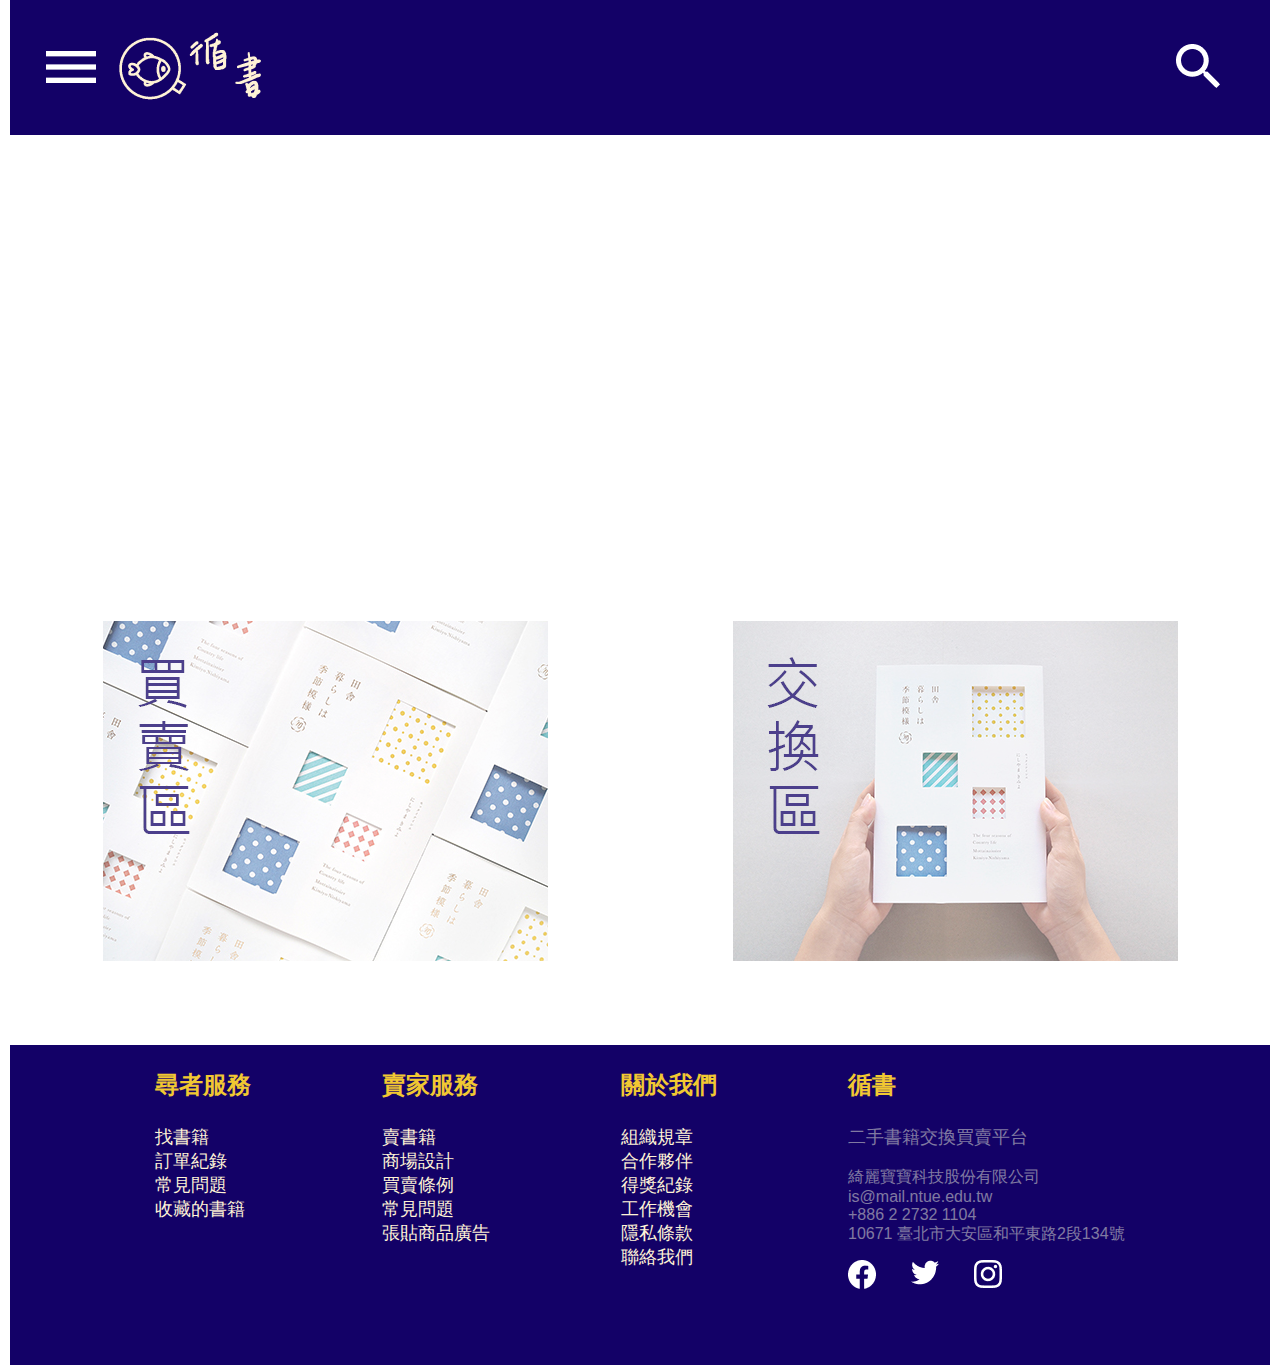
==== index.html @ d37af4cf "Add files via upload" ====
<!DOCTYPE html>
<html lang="en">
<head>
    <meta charset="UTF-8">
    <meta http-equiv="X-UA-Compatible" content="IE=edge">
    <meta name="viewport" content="width=device-width, initial-scale=1.0">
    <title>Document</title>
    <link rel="stylesheet" href="https://necolas.github.io/normalize.css/">
    <link rel="stylesheet" href="css/style.css">
</head>
<body>
    <div class="contain">
        <header>
            <div class="H_nav">
                <div class="H_nav_btn_menu">
                   
                </div>
                <div class="H_nav_btn_logo">
                    <img src="img/H_logo.png" alt="Logo">
                </div>
                <div class="H_nav_btn_search">
                    <img src="img/H_btn_search.png" alt="Search">
                </div> 
            </div>
            <div id="cover" class="coverflow">
                <a href='#'><img src="img/H_banner.png" alt="Banner" ></a>
                <a href='#'><img src="img/H_banner_b.png" alt="Banner_b"></a>
                <a href='#'><img src="img/H_banner_c.png" alt="Banner_c"></a>
            </div>

            <div class="sideMenu" style="display: none" id="mySidebar">
                
                <div class="sidetitle">
                    <img src="img/sidetitle_img.png" class="sidetitle_img">
                    <p class="sidetitle_p">珊瑚</p>	
                </div>
                <nav class="sidemenu_all">
                    <a href="login.html"><li class="sidemenu_text">登入</li>
                    </a>               
                    <li class="sidemenu_text">註冊</li>
                    <li class="sidemenu_text">我的書櫃</li>
                    <li class="sidemenu_text">我的賣場</li>
                    <li class="sidemenu_text">購買紀錄</li>
                    <li class="sidemenu_text">換書紀錄</li>
                    <li class="sidemenu_text">我的評論</li>
                    <li class="sidemenu_text">心得交流</li>
                    <li class="sidemenu_text">舉辦活動</li>
                </nav>
            </div>
            <div class="w3-teal">
                <button class="bar-item_op" onclick="w3_open()" id="bar-item_op">
                    <img src="img/H_btn_menu.png">
                </button>
            </div>
            <div class="w3-teal">
                <button onclick="w3_close()" class="bar-item_cl" id="bar-item_cl">
                    <img src="img/H_btn_menu.png">
                </button>
            </div>
        </header>

        <article>
            <div class="A_contain">
                <div class="A_imgA">
                    <a href="sele.html">
                    <img src="img/A_imga.png" alt="買賣區">
                    </a>
                </div>
                <div class="A_imgB">
                    <a href="change.html">
                        <img src="img/A_imgb.png" alt="交易區">
                    </a>                   
                </div>                
            </div>
        </article>

        <footer>
            <div class="F_contain">
                <div class="F_textA"> 
                    <p class="F_text_a">尋者服務</p>
                    <p class="F_text_b">找書籍</p>              
                    <p class="F_text_b">訂單紀錄</p>
                    <p class="F_text_b">常見問題</p>
                    <p class="F_text_b">收藏的書籍</p>                             
                </div>
                <div class="F_textB">
                    <p class="F_text_a">賣家服務</p>
                    <p class="F_text_b">賣書籍</p>
                    <p class="F_text_b">商場設計</p>               
                    <p class="F_text_b">買賣條例</p>
                    <p class="F_text_b">常見問題</p> 
                    <p class="F_text_b">張貼商品廣告</p>                    
                </div>
                <div class="F_textC">
                    <p class="F_text_a">關於我們</p>
                    <p class="F_text_b">組織規章</p>
                    <p class="F_text_b">合作夥伴</p>               
                    <p class="F_text_b">得獎紀錄</p>
                    <p class="F_text_b">工作機會</p> 
                    <p class="F_text_b">隱私條款</p>  
                    <p class="F_text_b">聯絡我們</p>
                </div>
                <div class="F_textD">
                    <p class="F_text_a">循書</p>
                    <p class="F_text_c">二手書籍交換買賣平台</p>
                    <p class="F_text_d">綺麗寶寶科技股份有限公司</p>
                    <p class="F_text_d">is@mail.ntue.edu.tw</p>
                    <p class="F_text_d">+886 2 2732 1104</p>
                    <p class="F_text_d">10671 臺北市大安區和平東路2段134號</p>
                    <div class="F_btn">
                        <div class="F_btn_fb">
                            <a href="https://www.facebook.com/">
                                <img src="img/F_btn_fb.png" alt="Facebook">
                            </a>
                        </div>
                        <div class="F_btn_tw">
                            <a href="https://twitter.com/?lang=zh-tw">
                                <img src="img/F_btn_tw.png" alt="Twitter">
                            </a>                       
                        </div>
                        <div class="F_btn_ig">
                            <a href="https://www.instagram.com/">
                                <img src="img/F_btn_ig.png" alt="Instagram">
                            </a>                    
                        </div>
                    </div>
                </div>    
            </div>
                
            
        </footer>
    </div>
    <script>
        function w3_open() {
          document.getElementById("mySidebar").style.display = "block";
          document.getElementById("bar-item_op").style.display = "none";
          document.getElementById("bar-item_cl").style.display = "block";
        }
        
        function w3_close() {
          document.getElementById("mySidebar").style.display = "none";
          document.getElementById("bar-item_op").style.display = "block";
          document.getElementById("bar-item_cl").style.display = "none";
        }
        </script>
</body>
</html>
---- css/style.css ----
body{
    margin: 0px;
    padding: 0px;
}
.contain{
    width: 1260px;
    margin: auto;
    font-family: 'Microsoft JhengHei', sans-serif;
}


/**header**/
header{
    width: 1260px;
    height: 540px;
}
.H_nav{
    width: 100%;
    /* width: 1260px; */
    height: 135px;
    background-color: #130167;
    display: flex;
    flex-direction: row;
    justify-content: space-between;
    align-items: center;
}

.H_nav_btn_logo{
    margin-left: -800px;
}
.H_nav_btn_search{
    margin-right: 50px;
}
.H_nav_btn_search:hover{
    cursor: pointer;
}

.sideMenu{
    position: relative;
    top: -626px;
    z-index: 2;
}
.bar-item_op{
    border: none;
    background-color: #130167;
    position: relative;
    top: -575px;
    left: 30px;
}
.bar-item_op:hover{
    cursor: pointer;
}
.bar-item_cl{
    border: none;
    background-color: #130167;
    position: relative;
    top: -1620px;
    left: 320px;
    z-index: 3;
}
.bar-item_cl:hover{
    cursor: pointer;
}
.sidetitle{
    width: 300px;
    height: 135px;
    font-size: 36px;
    background-color: #D9D9D9;
    border-bottom: black 1px solid;
    display: flex;
    flex-direction: row;
    align-items: center;
}
.sidetitle_img{
    height: 84px;
    width: 84px;
    margin-left: 30px;  
}
.sidetitle_p{
    margin-left: 30px;  
}
a{
    text-decoration:none;
    color: black;
}
.sidemenu_text:hover{
    cursor: pointer;
    color: #AEAEAE;
}
.sidemenu_all{
    background-color: #FFF3D6;
    width: 300px;
    height: 890px;
    padding-top: 20px;
}
.sidemenu_text{
    list-style: none;
    font-size: 36px;
    line-height: 60px;
    margin-left: 30px;   
    margin-top: 10px;
}

.coverflow{
    width: 700px;
    height: 490px;
    position: relative;
}

.coverflow>a{
    width: 1260px;
    height: 405px;
    display: block;
    position: absolute;
    top:0;
    left:0;
    opacity: 0;
    filter: alpha(opacity=0);

 -webkit-animation: silder 15s linear infinite;
 animation: silder 15s linear infinite;
}
.coverflow>a>img{
    max-width: 100%;
}

@-webkit-keyframes silder {
    3% {
        opacity: 1;
        filter: alpha(opacity=100);
    }
    27% {
        opacity: 1;
        filter: alpha(opacity=100);
    }
    30% {
        opacity: 0;
        filter: alpha(opacity=0);
    }
}
@keyframes silder {
    3% {
        opacity: 1;
        filter: alpha(opacity=100);
    }
    27% {
        opacity: 1;
        filter: alpha(opacity=100);
    }
    30% {
        opacity: 0;
        filter: alpha(opacity=0);
    }
}

.coverflow>a:nth-child(3) {
    -webkit-animation-delay: 10s;
            animation-delay: 10s;               
}
.coverflow>a:nth-child(2) {
    -webkit-animation-delay: 5s;
            animation-delay: 5s;
}
.coverflow>a:nth-child(1) {
    -webkit-animation-delay: 0s;
            animation-delay: 0s;    
}

.coverflow:hover>a{
-webkit-animation-play-state: paused;
        animation-play-state: paused;
}

/**article**/
article{
    width: 1260px;
    height: 505px;
    background-color: white;
}
.A_contain{
    width: 1260px;
    height: 505px;
    display: flex;
    flex-direction: row;
    justify-content: space-around; 
    align-items: center;
    z-index: 1;
}
.A_imgA{
    opacity: 0.75;
}
.A_imgB{
    opacity: 0.75;
}
.A_imgA:hover{
    cursor: pointer;
    opacity: 3;
}
.A_imgB:hover{
    cursor: pointer;
    opacity: 3;
}


/**footer**/
footer{
    width: 1260px;
    height: 320px;
    background-color: #130167;
}
.F_contain{
    display: flex;
    flex-direction: row;
    justify-content: space-around; 
    padding: 0px 80px;
}
.F_text_a{
    color: #F1C832;
    font-size: 24px;
    font-weight: bold;
}
.F_text_b{
    color: #FFF3D6;
    font-size: 18px;
    margin: 0px;
}
.F_text_b:hover{
    cursor: pointer;
    color: #F1C832;
}
.F_text_c{
    opacity: 0.6;
    color: #C9C9C9;
    font-size: 18px;
}
.F_text_d{
    opacity: 0.6;
    color: #C9C9C9;
    font-size: 16px;
    margin: 0px;
}
.F_btn{   
    display: flex;
    flex-direction: row;
    margin-top: 15px;
}

.F_btn_tw{
    margin: 0px 35px;
}

.F_btn_fb:hover{
    cursor: pointer;
}
.F_btn_tw:hover{
    cursor: pointer;
}
.F_btn_ig:hover{
    cursor: pointer;
}
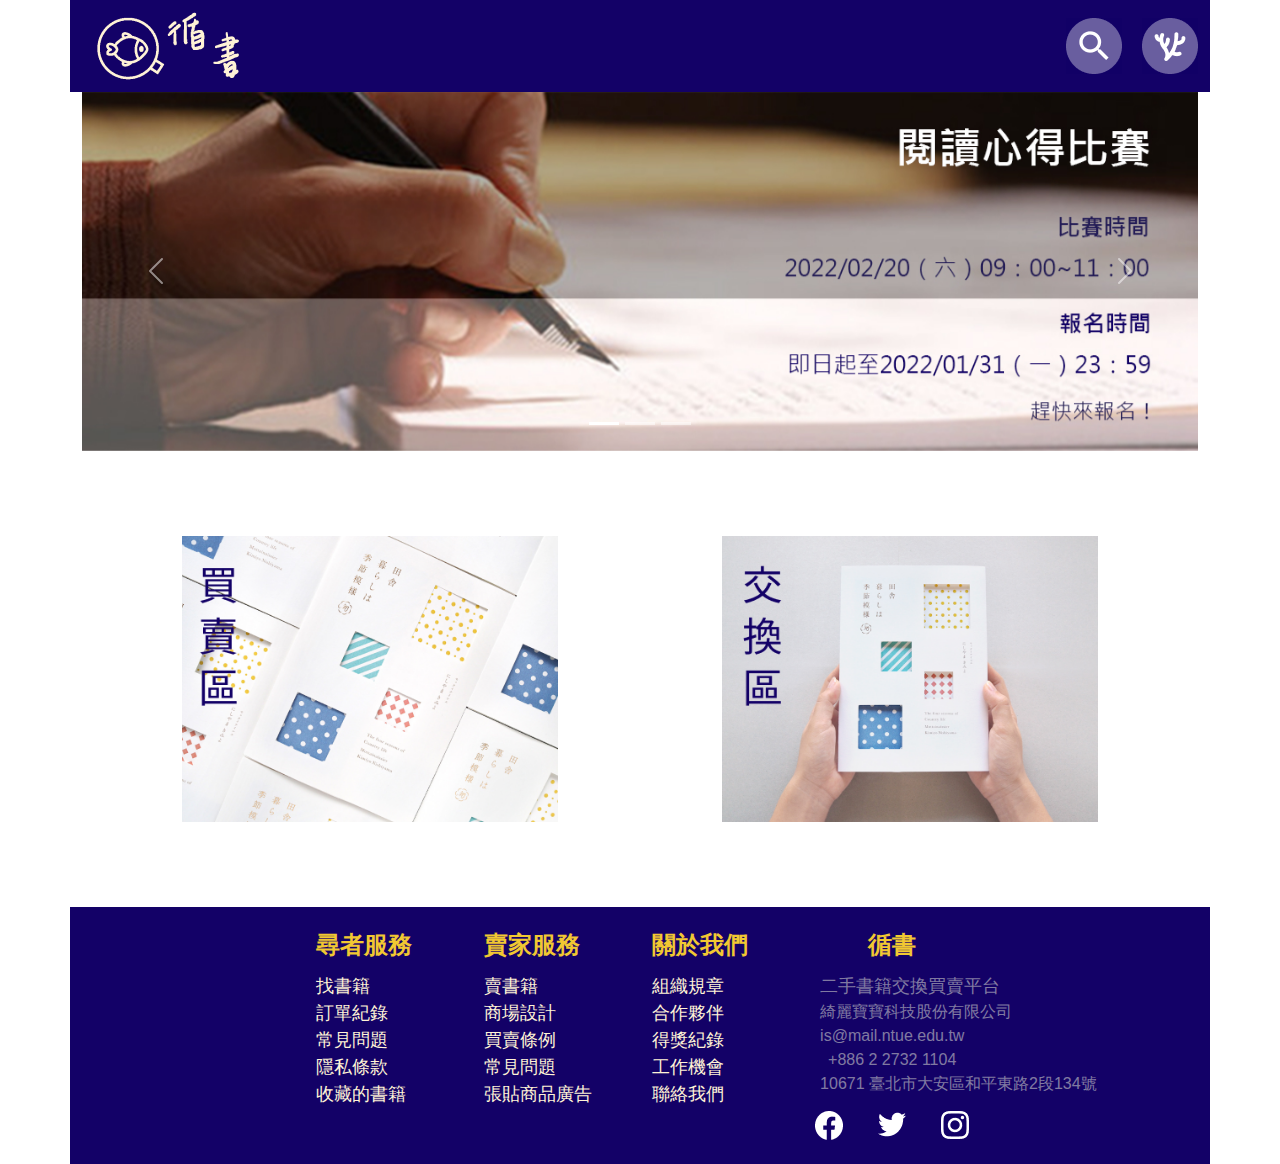
==== commit 4e20ffdd: "Add files via upload" ====
--- a/index.html
+++ b/index.html
@@ -7,124 +7,201 @@
     <title>Document</title>
     <link rel="stylesheet" href="https://necolas.github.io/normalize.css/">
     <link rel="stylesheet" href="css/style.css">
+    <link rel="stylesheet" href="css/bootstrap.min.css">
 </head>
 <body>
     <div class="contain">
         <header>
-            <div class="H_nav">
-                <div class="H_nav_btn_menu">
-                   
-                </div>
-                <div class="H_nav_btn_logo">
-                    <img src="img/H_logo.png" alt="Logo">
-                </div>
-                <div class="H_nav_btn_search">
-                    <img src="img/H_btn_search.png" alt="Search">
-                </div> 
-            </div>
-            <div id="cover" class="coverflow">
-                <a href='#'><img src="img/H_banner.png" alt="Banner" ></a>
-                <a href='#'><img src="img/H_banner_b.png" alt="Banner_b"></a>
-                <a href='#'><img src="img/H_banner_c.png" alt="Banner_c"></a>
-            </div>
+            <div class="container">
+                <div class="row">
+                    <div class="col-xl-12 col-md-12 col-xs-12 H_nav">
+                        <div class="H_nav_btn_logo">
+                            <img src="img/H_logo.png" alt="Logo" class="img-fluid">
+                        </div>
+                        <div class="d-flex flex-row float-end H_nav_btn_r">
+                            <div class="H_nav_btn_search">
+                                <img src="img/H_search.png" alt="Search" class="img-fluid H_nav_btn_search">
+                            </div> 
+                            <div class="H_nav_btn_guest">
+                                <img src="img/H_guest.png" alt="Guest" class="img-fluid H_nav_btn_guest">
+                            </div>                             
+                        </div>
+                    </div>
+                    <div class="d-block d-sm-block d-md-none H_nav_for_xs">
+                        <div>
+                            <img src="./img/H_line.png" alt="Line" class="img-fluid">
+                        </div>
+                    </div>
+                    <div id="carouselExampleIndicators" class="col-xl-12 col-md-12 col-xs-12 carousel slide" data-bs-ride="carousel">
+                        <div class="carousel-indicators">
+                          <button type="button" data-bs-target="#carouselExampleIndicators" data-bs-slide-to="0" class="active" aria-current="true" aria-label="Slide 1"></button>
+                          <button type="button" data-bs-target="#carouselExampleIndicators" data-bs-slide-to="1" aria-label="Slide 2"></button>
+                          <button type="button" data-bs-target="#carouselExampleIndicators" data-bs-slide-to="2" aria-label="Slide 3"></button>
+                        </div>
+                        <div class="carousel-inner">
+                          <div class="carousel-item active">
+                            <img src="img/H_banner.png" class="d-block w-100" alt="banner">
+                          </div>
+                          <div class="carousel-item">
+                            <img src="img/H_banner_b.png" class="d-block w-100" alt="banner_b">
+                          </div>
+                          <div class="carousel-item">
+                            <img src="img/H_banner_c.png" class="d-block w-100" alt="banner_c">
+                          </div>
+                        </div>
+                        <button class="carousel-control-prev" type="button" data-bs-target="#carouselExampleIndicators" data-bs-slide="prev">
+                          <span class="carousel-control-prev-icon" aria-hidden="true"></span>
+                          <span class="visually-hidden">Previous</span>
+                        </button>
+                        <button class="carousel-control-next" type="button" data-bs-target="#carouselExampleIndicators" data-bs-slide="next">
+                          <span class="carousel-control-next-icon" aria-hidden="true"></span>
+                          <span class="visually-hidden">Next</span>
+                        </button>
+                    </div>    
 
-            <div class="sideMenu" style="display: none" id="mySidebar">
-                
-                <div class="sidetitle">
-                    <img src="img/sidetitle_img.png" class="sidetitle_img">
-                    <p class="sidetitle_p">珊瑚</p>	
-                </div>
-                <nav class="sidemenu_all">
-                    <a href="login.html"><li class="sidemenu_text">登入</li>
-                    </a>               
-                    <li class="sidemenu_text">註冊</li>
-                    <li class="sidemenu_text">我的書櫃</li>
-                    <li class="sidemenu_text">我的賣場</li>
-                    <li class="sidemenu_text">購買紀錄</li>
-                    <li class="sidemenu_text">換書紀錄</li>
-                    <li class="sidemenu_text">我的評論</li>
-                    <li class="sidemenu_text">心得交流</li>
-                    <li class="sidemenu_text">舉辦活動</li>
-                </nav>
-            </div>
-            <div class="w3-teal">
-                <button class="bar-item_op" onclick="w3_open()" id="bar-item_op">
-                    <img src="img/H_btn_menu.png">
-                </button>
-            </div>
-            <div class="w3-teal">
-                <button onclick="w3_close()" class="bar-item_cl" id="bar-item_cl">
-                    <img src="img/H_btn_menu.png">
-                </button>
-            </div>
+                </div>    
+            </div>    
         </header>
 
         <article>
-            <div class="A_contain">
-                <div class="A_imgA">
-                    <a href="sele.html">
-                    <img src="img/A_imga.png" alt="買賣區">
-                    </a>
+            <div class="A_contain container">
+                <div class="row d-flex justify-content-between">
+                    <div class="d-none d-xl-block col-xl-6 A_imgA">
+                        <a href="sele.html">
+                        <img src="img/A_imga.png" alt="買賣區" class="img-fluid">
+                        </a>
+                    </div>
+                    <div class="d-none d-xl-block col-xl-6 A_imgB">
+                        <a href="change.html">
+                            <img src="img/A_imgb.png" alt="交易區" class="img-fluid">
+                        </a>                   
+                    </div>  
+                    <div class="d-none d-md-block col-md-6 d-xl-none A_imgA_m">
+                            <img src="img/A_imga-2.png" alt="買賣區" class="img-fluid">
+                            <p class="A_img_p">
+                                這裡是屬於你的空間，<br>
+                                在茫茫的書海中，<br>
+                                找尋那些還在外漂流的書籍，<br>
+                                他們正在等待新主人，<br>
+                                等待你的到來。<br>
+                            </p>
+                            <div class="A_img_btn">
+                                <input type="button" value="前往" onclick="location.href='sele.html'"
+                                class="A_img_btn_btn">
+                            </div>
+                    </div>
+                    <div class="d-none d-md-block col-md-6 d-xl-none A_imgB_m">
+                            <img src="img/A_imgb-2.png" alt="交易區" class="img-fluid"> 
+                            <p class="A_img_p">
+                                在這裡，<br>
+                                你會看到各種不同種類的書，<br>
+                                每本書都是大家精心挑選的，<br>
+                                找到喜歡的書，<br>
+                                並且和其他人交換吧!<br>
+                            </p>
+                            <div class="A_img_btn">
+                                <input type="button" value="前往" onclick="location.href='change.html'"
+                                class="A_img_btn_btn">
+                            </div>
+                    </div>    
+                    <div class="d-block col-sm-12 d-md-none A_imgA_space">
+                    </div>
+                    <div class="d-block col-sm-12 d-md-none A_imgA_x">
+                        <div class="A_img_x">
+                            <img src="img/A_imga-3.png" alt="買賣區" class="img-fluid">
+                        </div>
+                        
+                        <p class="A_img_p_x">
+                            這裡是屬於你的空間，<br>
+                            在茫茫的書海中，<br>
+                            找尋那些還在外漂流的書籍，<br>
+                            他們正在等待新主人，<br>
+                            等待你的到來。<br>
+                        </p>
+                        <div class="A_img_btn_x">
+                            <input type="button" value="前往" onclick="location.href='sele.html'"
+                            class="A_img_btn_btn_x">
+                        </div>
+                    </div>
+                    <div class="d-block col-sm-12 d-md-none A_imgA_space">
+                    </div>
+                    <div class="d-block col-sm-12 d-md-none A_imgB_x">
+                        <div class="A_img_x">
+                            <img src="img/A_imgb-3.png" alt="交易區" class="img-fluid"> 
+                        </div>
+                        
+                        <p class="A_img_p_x">
+                            在這裡，<br>
+                            你會看到各種不同種類的書，<br>
+                            每本書都是大家精心挑選的，<br>
+                            找到喜歡的書，<br>
+                            並且和其他人交換吧!<br>
+                        </p>
+                        <div class="A_img_btn_x">
+                            <input type="button" value="前往" onclick="location.href='change.html'"
+                            class="A_img_btn_btn_x">
+                        </div>
+                    </div>     
+                    <div class="d-block col-sm-12 d-md-none A_imgA_space">
+                    </div>          
                 </div>
-                <div class="A_imgB">
-                    <a href="change.html">
-                        <img src="img/A_imgb.png" alt="交易區">
-                    </a>                   
-                </div>                
+              
             </div>
         </article>
 
         <footer>
-            <div class="F_contain">
-                <div class="F_textA"> 
-                    <p class="F_text_a">尋者服務</p>
-                    <p class="F_text_b">找書籍</p>              
-                    <p class="F_text_b">訂單紀錄</p>
-                    <p class="F_text_b">常見問題</p>
-                    <p class="F_text_b">收藏的書籍</p>                             
+            <div class="container d-flex justify-content-evenly F_contain">
+                <div class="row">
+                    <div class="col-xl-3 col-md-4 col-xs-12 F_textA"> 
+                        <p class="F_text_a">尋者服務</p>
+                        <p class="F_text_b">找書籍</p>              
+                        <p class="F_text_b">訂單紀錄</p>
+                        <p class="F_text_b">常見問題</p>
+                        <p class="F_text_b">隱私條款</p>  
+                        <p class="F_text_b">收藏的書籍</p>                             
+                    </div>
+                    <div class="col-xl-3 col-md-4 col-xs-12 F_textB">
+                        <p class="F_text_a">賣家服務</p>
+                        <p class="F_text_b">賣書籍</p>
+                        <p class="F_text_b">商場設計</p>               
+                        <p class="F_text_b">買賣條例</p>
+                        <p class="F_text_b">常見問題</p> 
+                        <p class="F_text_b">張貼商品廣告</p>                    
+                    </div>
+                    <div class="col-xl-3 col-md-4 col-xs-12 F_textC">
+                        <p class="F_text_a">關於我們</p>
+                        <p class="F_text_b">組織規章</p>
+                        <p class="F_text_b">合作夥伴</p>               
+                        <p class="F_text_b">得獎紀錄</p>
+                        <p class="F_text_b">工作機會</p> 
+                        <p class="F_text_b">聯絡我們</p>
+                    </div>
+                    <div class="col-xl-3 col-md-12 col-xs-12 text-center align-middle F_textD">
+                        <p class="F_text_a">循書</p>
+                        <p class="text-nowrap F_text_c">二手書籍交換買賣平台</p>
+                        <p class="text-nowrap F_text_d">綺麗寶寶科技股份有限公司</p>
+                        <p class="F_text_d">is@mail.ntue.edu.tw</p>
+                        <p class="F_text_d">+886 2 2732 1104</p>
+                        <p class="text-nowrap F_text_d">10671 臺北市大安區和平東路2段134號</p>
+                        <div class="F_btn">
+                            <div class="F_btn_fb">
+                                <a href="https://www.facebook.com/">
+                                    <img src="img/F_btn_fb.png" alt="Facebook">
+                                </a>
+                            </div>
+                            <div class="F_btn_tw">
+                                <a href="https://twitter.com/?lang=zh-tw">
+                                    <img src="img/F_btn_tw.png" alt="Twitter">
+                                </a>                       
+                            </div>
+                            <div class="F_btn_ig">
+                                <a href="https://www.instagram.com/">
+                                    <img src="img/F_btn_ig.png" alt="Instagram">
+                                </a>                    
+                            </div>
+                        </div>
+                    </div>                       
                 </div>
-                <div class="F_textB">
-                    <p class="F_text_a">賣家服務</p>
-                    <p class="F_text_b">賣書籍</p>
-                    <p class="F_text_b">商場設計</p>               
-                    <p class="F_text_b">買賣條例</p>
-                    <p class="F_text_b">常見問題</p> 
-                    <p class="F_text_b">張貼商品廣告</p>                    
-                </div>
-                <div class="F_textC">
-                    <p class="F_text_a">關於我們</p>
-                    <p class="F_text_b">組織規章</p>
-                    <p class="F_text_b">合作夥伴</p>               
-                    <p class="F_text_b">得獎紀錄</p>
-                    <p class="F_text_b">工作機會</p> 
-                    <p class="F_text_b">隱私條款</p>  
-                    <p class="F_text_b">聯絡我們</p>
-                </div>
-                <div class="F_textD">
-                    <p class="F_text_a">循書</p>
-                    <p class="F_text_c">二手書籍交換買賣平台</p>
-                    <p class="F_text_d">綺麗寶寶科技股份有限公司</p>
-                    <p class="F_text_d">is@mail.ntue.edu.tw</p>
-                    <p class="F_text_d">+886 2 2732 1104</p>
-                    <p class="F_text_d">10671 臺北市大安區和平東路2段134號</p>
-                    <div class="F_btn">
-                        <div class="F_btn_fb">
-                            <a href="https://www.facebook.com/">
-                                <img src="img/F_btn_fb.png" alt="Facebook">
-                            </a>
-                        </div>
-                        <div class="F_btn_tw">
-                            <a href="https://twitter.com/?lang=zh-tw">
-                                <img src="img/F_btn_tw.png" alt="Twitter">
-                            </a>                       
-                        </div>
-                        <div class="F_btn_ig">
-                            <a href="https://www.instagram.com/">
-                                <img src="img/F_btn_ig.png" alt="Instagram">
-                            </a>                    
-                        </div>
-                    </div>
-                </div>    
             </div>
                 
             
@@ -142,6 +219,8 @@
           document.getElementById("bar-item_op").style.display = "block";
           document.getElementById("bar-item_cl").style.display = "none";
         }
-        </script>
+    </script>
+    <script src="js/jquery.js"></script>
+    <script src="js/bootstrap.min.js"></script>
 </body>
 </html>--- a/css/style.css
+++ b/css/style.css
@@ -3,34 +3,44 @@
     padding: 0px;
 }
 .contain{
-    width: 1260px;
     margin: auto;
     font-family: 'Microsoft JhengHei', sans-serif;
 }
 
 
 /**header**/
-header{
+/* header{
     width: 1260px;
-    height: 540px;
-}
+    height: 540px; 
+     background-color: #130167; 
+}  */
 .H_nav{
-    width: 100%;
-    /* width: 1260px; */
-    height: 135px;
+
+    padding-right: 0px;
+    padding-left: 0px;
     background-color: #130167;
     display: flex;
     flex-direction: row;
     justify-content: space-between;
     align-items: center;
 }
-
-.H_nav_btn_logo{
-    margin-left: -800px;
-}
+.H_nav_for_xs{
+    /* margin: 0px;*/
+    background-color: #130167; 
+    padding-bottom: 10px;
+    margin-bottom: 15px;
+}
+
+
+
+
+
 .H_nav_btn_search{
-    margin-right: 50px;
-}
+    margin-right: 10px;
+} 
+.H_nav_btn_guest{
+    margin-right: 0px;
+} 
 .H_nav_btn_search:hover{
     cursor: pointer;
 }
@@ -102,14 +112,10 @@
 }
 
 .coverflow{
-    width: 700px;
-    height: 490px;
     position: relative;
 }
 
 .coverflow>a{
-    width: 1260px;
-    height: 405px;
     display: block;
     position: absolute;
     top:0;
@@ -173,48 +179,121 @@
 
 /**article**/
 article{
-    width: 1260px;
-    height: 505px;
     background-color: white;
 }
 .A_contain{
-    width: 1260px;
-    height: 505px;
     display: flex;
     flex-direction: row;
     justify-content: space-around; 
     align-items: center;
     z-index: 1;
-}
+    
+}
+
 .A_imgA{
-    opacity: 0.75;
+    padding-top: 85px;
+    padding-bottom: 85px;
+    margin-left: -70px;
 }
 .A_imgB{
-    opacity: 0.75;
+    padding-top: 85px;
+    padding-bottom: 85px;
+    margin-right: -70px;
 }
 .A_imgA:hover{
     cursor: pointer;
+}
+.A_imgB:hover{
+    cursor: pointer;
     opacity: 3;
 }
-.A_imgB:hover{
-    cursor: pointer;
-    opacity: 3;
-}
-
+.A_imgA_m{
+    background-color: #D9D9D9;
+    padding-top: 100px;
+    padding-bottom: 100px;
+    margin-left:  -5%;
+}
+.A_imgB_m{
+    background-color: #D9D9D9;
+    padding-top: 100px;
+    padding-bottom: 100px;
+    margin-right: -5%;
+}
+.A_img_p{
+    margin-top: 20px;
+    margin-bottom: 30px;
+    font-size: 18px;
+    padding-left: 30px;
+}
+.A_img_btn{
+    display: flex;
+    justify-content: end; 
+}
+.A_img_btn_btn{
+    height: 50px;
+    width: 100px;
+    border: none;
+    border-radius: 10px;
+    font-size: 18px;
+    background-color: #FFF3D6;
+}
+.A_imgA_space{
+    height: 20px;
+}
+
+.A_imgA_x{
+    background-color: #D9D9D9;
+    margin-top: 50px;
+    padding-left: 0px;
+}
+.A_imgB_x{
+    background-color: #D9D9D9;
+    padding: 0px;
+    display: flex;
+    align-content: center;
+}
+.A_img_btn_x{
+    display: flex;
+    justify-content: end; 
+}
+.A_img_btn_btn_x{
+    height: 50px;
+    width: 100px;
+    border: none;
+    border-radius: 10px;
+    font-size: 18px;
+    background-color: #FFF3D6;
+    margin-right: 30px;
+    margin-bottom: 30px;
+}
+.A_img_x{
+    display: flex;
+    justify-content: center; 
+    margin-top: 20px;
+    margin-bottom: 20px;
+
+}
+.A_img_p_x{
+    display: flex;
+    justify-content: center;
+    font-size: 18px;
+}
 
 /**footer**/
-footer{
-    width: 1260px;
-    height: 320px;
-    background-color: #130167;
-}
+/* footer{
+    background-color: #130167;
+} */
 .F_contain{
-    display: flex;
-    flex-direction: row;
-    justify-content: space-around; 
-    padding: 0px 80px;
-}
+    /* display: flex;
+    flex-direction: row;
+    justify-content: space-between;   */
+    /* padding: 0px 80px;  */
+    background-color: #130167;
+}
+
 .F_text_a{
+    margin-top: 20px;
+    margin-bottom: 10px;
     color: #F1C832;
     font-size: 24px;
     font-weight: bold;
@@ -232,6 +311,7 @@
     opacity: 0.6;
     color: #C9C9C9;
     font-size: 18px;
+    margin: 0px;
 }
 .F_text_d{
     opacity: 0.6;
@@ -242,10 +322,20 @@
 .F_btn{   
     display: flex;
     flex-direction: row;
+    justify-content: center;
     margin-top: 15px;
-}
-
+    margin-bottom: 25px;
+}
+.F_btn_fb{
+    height: 28px;
+    width: 28px;
+}.F_btn_ig{
+    height: 28px;
+    width: 28px;
+}
 .F_btn_tw{
+    height: 28px;
+    width: 28px;
     margin: 0px 35px;
 }
 
